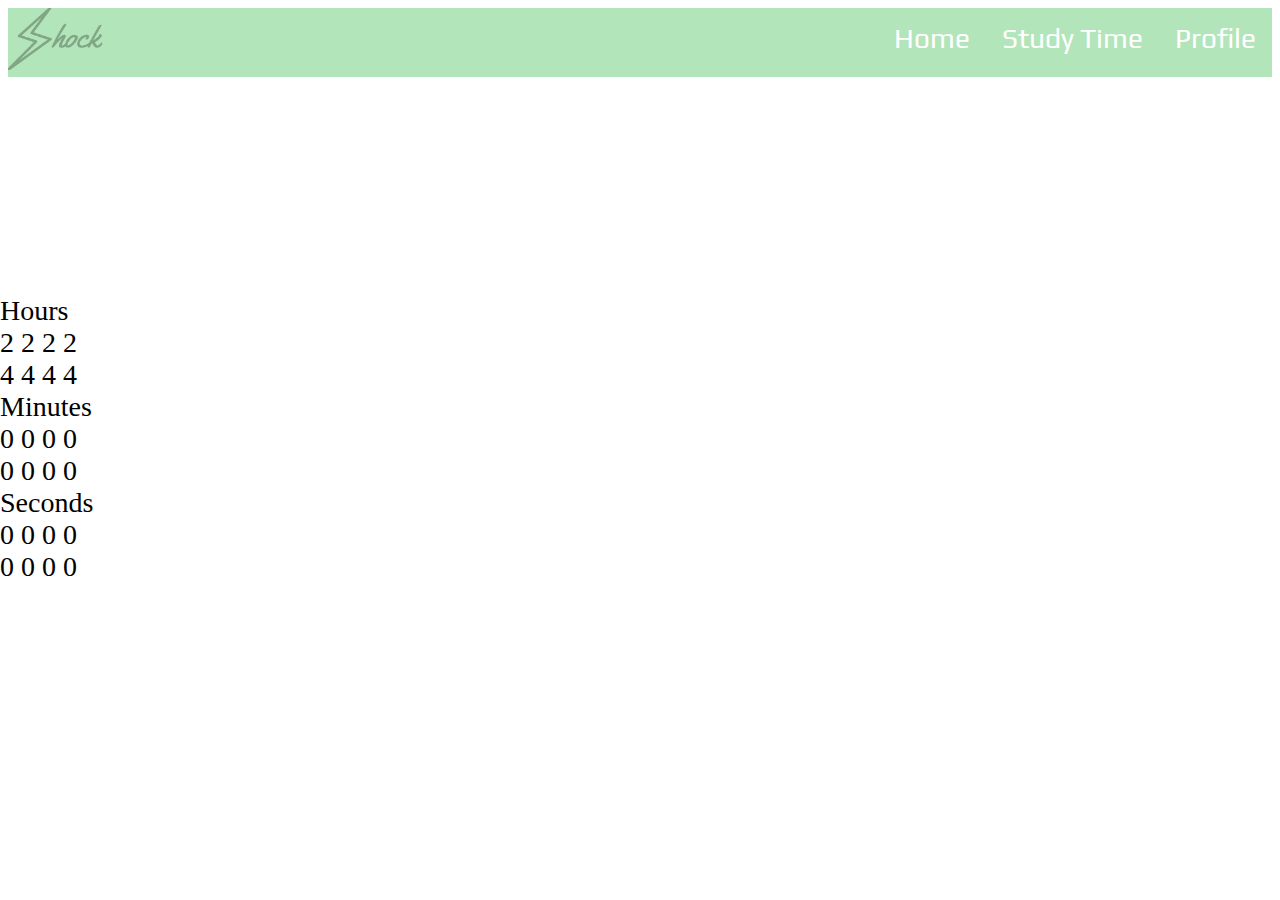
==== shock.html @ edda585a "Add files via upload" ====
<!DOCTYPE html>
<html lang="en" dir="ltr">
  <head>
    <meta charset="utf-8">
    <link rel="stylesheet" href="shock.css">
    <script src="shock.js"></script>
    <link href="https://fonts.googleapis.com/css?family=Play" rel="stylesheet">
    <title>Shock</title>
  </head>
  <body>
  <ul>
  <img class="logo" src="shock.png" width= "100" height = "62">
  <li><a href="#home">Profile</a></li>
  <li><a href="#studytime">Study Time</a></li>
  <li><a href="#profile">Home</a></li>
</ul>

<div class="wrap">

  <div class="countdown">
    <div class="bloc-time hours" data-init-value="24">
      <span class="count-title">Hours</span>

      <div class="figure hours hours-1">
        <span class="top">2</span>
        <span class="top-back">
          <span>2</span>
        </span>
        <span class="bottom">2</span>
        <span class="bottom-back">
          <span>2</span>
        </span>
      </div>

      <div class="figure hours hours-2">
        <span class="top">4</span>
        <span class="top-back">
          <span>4</span>
        </span>
        <span class="bottom">4</span>
        <span class="bottom-back">
          <span>4</span>
        </span>
      </div>
    </div>

    <div class="bloc-time min" data-init-value="0">
      <span class="count-title">Minutes</span>

      <div class="figure min min-1">
        <span class="top">0</span>
        <span class="top-back">
          <span>0</span>
        </span>
        <span class="bottom">0</span>
        <span class="bottom-back">
          <span>0</span>
        </span>
      </div>

      <div class="figure min min-2">
       <span class="top">0</span>
        <span class="top-back">
          <span>0</span>
        </span>
        <span class="bottom">0</span>
        <span class="bottom-back">
          <span>0</span>
        </span>
      </div>
    </div>

    <div class="bloc-time sec" data-init-value="0">
      <span class="count-title">Seconds</span>

        <div class="figure sec sec-1">
        <span class="top">0</span>
        <span class="top-back">
          <span>0</span>
        </span>
        <span class="bottom">0</span>
        <span class="bottom-back">
          <span>0</span>
        </span>
      </div>

      <div class="figure sec sec-2">
        <span class="top">0</span>
        <span class="top-back">
          <span>0</span>
        </span>
        <span class="bottom">0</span>
        <span class="bottom-back">
          <span>0</span>
        </span>
      </div>
    </div>
  </div>
</div>



  </body>
</html>
---- shock.css ----
body {
    font-size: 28px;
}

ul {
    list-style-type: none;
    margin: 0;
    padding: 0;
    overflow: hidden;
    background-color: #B3E5BA;
    position: sticky;
    top: 0;
}

li {
    float: right;
}

li a {
    display: block;
    color: white;
    text-align: center;
    padding: 14px 16px;
    text-decoration: none;
    font-family: 'Play', sans-serif;
}

li a:hover {
    background-color: #79B281;
}

.logo {
  align: left;
  margin: 0;
  padding: 0;
  overflow: hidden;
  background-color: #B3E5BA;
  position: sticky;
  top: 0;
}



.wrap {
  position: absolute;
  bottom: 0;
  top: 0;
  left: 0;
  right: 0;
  margin: auto;
  height: 310px;
}

a {
  text-decoration: none;
  color: #1a1a1a;
}

// Variables
$lato: 'Lato';

// Title
h1 {
  margin-bottom: 60px;
  text-align: center;
  font: 300 2.25em $lato;
  text-transform: uppercase;

  strong {
    font-weight: 400;
    color: #ea4c4c;
  }
}

h2 {
  margin-bottom: 80px;
  text-align: center;
  font: 300 0.7em $lato;
  text-transform: uppercase;

  strong {
    font-weight: 400;
  }
}

// Countdown
.countdown {
  width: 720px;
  margin: 0 auto;

  .bloc-time {
    float: left;
    margin-right: 45px;
    text-align: center;

    &:last-child {
      margin-right: 0;
    }
  }

  .count-title {
    display: block;
    margin-bottom: 15px;
    font: normal 0.94em $lato;
    color: #1a1a1a;
    text-transform: uppercase;
  }

  .figure {
    position: relative;
    float: left;
    height: 110px;
    width: 100px;
    margin-right: 10px;
    background-color: #fff;
    border-radius: 8px;
    @include box-shadow(0 3px 4px 0 rgba(0, 0, 0, .2),inset 2px 4px 0 0 rgba(255, 255, 255, .08));

    &:last-child {
      margin-right: 0;
    }

    >span {
      position: absolute;
      left: 0;
      right: 0;
      margin: auto;
      font: normal 5.94em/107px $lato;
      font-weight: 700;
      color: #de4848;
    }

    .top, .bottom-back {
      &:after {
        content: "";
        position: absolute;
        z-index: -1;
        left: 0;
        bottom: 0;
        width: 100%;
        height: 100%;
        border-bottom: 1px solid rgba(0, 0, 0, .1);
      }
    }

    .top {
      z-index: 3;
      background-color: #f7f7f7;
      transform-origin: 50% 100%;
      -webkit-transform-origin: 50% 100%;
      @include border-top-radius(10px);
      @include transform(perspective(200px));
    }

    .bottom {
      z-index: 1;

      &:before {
        content: "";
        position: absolute;
        display: block;
        top: 0;
        left: 0;
        width: 100%;
        height: 50%;
        background-color: rgba(0, 0, 0, .02);
      }
    }

    .bottom-back {
      z-index: 2;
      top: 0;
      height: 50%;
      overflow: hidden;
      background-color: #f7f7f7;
      @include border-top-radius(10px);

      span {
        position: absolute;
        top: 0;
        left: 0;
        right: 0;
        margin: auto;
      }
    }

    .top, .top-back {
      height: 50%;
      overflow: hidden;
      @include backface-visibility(hidden);
    }

    .top-back {
      z-index: 4;
      bottom: 0;
      background-color: #fff;
      -webkit-transform-origin: 50% 0;
      transform-origin: 50% 0;
      @include transform(perspective(200px) rotateX(180deg));
      @include border-bottom-radius(10px);

      span {
        position: absolute;
        top: -100%;
        left: 0;
        right: 0;
        margin: auto;
      }
    }
  }
}
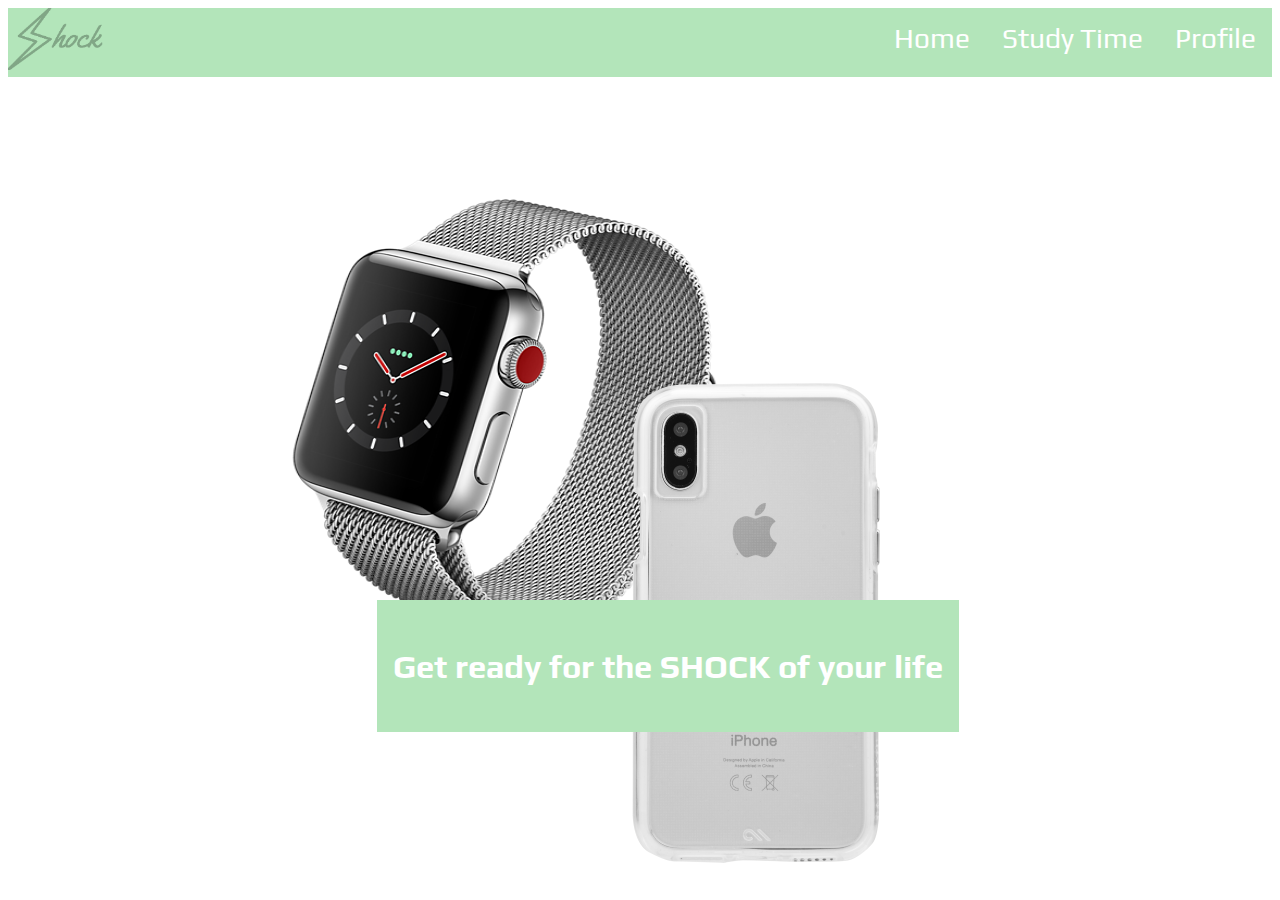
==== commit faa23669: "old website" ====
--- a/shock.html
+++ b/shock.html
@@ -10,95 +10,14 @@
   <body>
   <ul>
   <img class="logo" src="shock.png" width= "100" height = "62">
-  <li><a href="#home">Profile</a></li>
+  <li><a href="#profile">Profile</a></li>
   <li><a href="#studytime">Study Time</a></li>
-  <li><a href="#profile">Home</a></li>
-</ul>
+  <li><a href="#home">Home</a></li>
+  </ul>
 
-<div class="wrap">
-
-  <div class="countdown">
-    <div class="bloc-time hours" data-init-value="24">
-      <span class="count-title">Hours</span>
-
-      <div class="figure hours hours-1">
-        <span class="top">2</span>
-        <span class="top-back">
-          <span>2</span>
-        </span>
-        <span class="bottom">2</span>
-        <span class="bottom-back">
-          <span>2</span>
-        </span>
-      </div>
-
-      <div class="figure hours hours-2">
-        <span class="top">4</span>
-        <span class="top-back">
-          <span>4</span>
-        </span>
-        <span class="bottom">4</span>
-        <span class="bottom-back">
-          <span>4</span>
-        </span>
-      </div>
-    </div>
-
-    <div class="bloc-time min" data-init-value="0">
-      <span class="count-title">Minutes</span>
-
-      <div class="figure min min-1">
-        <span class="top">0</span>
-        <span class="top-back">
-          <span>0</span>
-        </span>
-        <span class="bottom">0</span>
-        <span class="bottom-back">
-          <span>0</span>
-        </span>
-      </div>
-
-      <div class="figure min min-2">
-       <span class="top">0</span>
-        <span class="top-back">
-          <span>0</span>
-        </span>
-        <span class="bottom">0</span>
-        <span class="bottom-back">
-          <span>0</span>
-        </span>
-      </div>
-    </div>
-
-    <div class="bloc-time sec" data-init-value="0">
-      <span class="count-title">Seconds</span>
-
-        <div class="figure sec sec-1">
-        <span class="top">0</span>
-        <span class="top-back">
-          <span>0</span>
-        </span>
-        <span class="bottom">0</span>
-        <span class="bottom-back">
-          <span>0</span>
-        </span>
-      </div>
-
-      <div class="figure sec sec-2">
-        <span class="top">0</span>
-        <span class="top-back">
-          <span>0</span>
-        </span>
-        <span class="bottom">0</span>
-        <span class="bottom-back">
-          <span>0</span>
-        </span>
-      </div>
-    </div>
-  </div>
-</div>
-
-
-
+  <img class="watch" src="watch.png" width="500" height = "500">
+  <img class="case" src="case.png" width="500" height = "500">
+  <div>
+    <h3>Get ready for the SHOCK of your life</h3>
   </body>
 </html>
--- a/shock.css
+++ b/shock.css
@@ -39,173 +39,32 @@
   top: 0;
 }
 
-
-
-.wrap {
-  position: absolute;
-  bottom: 0;
-  top: 0;
-  left: 0;
-  right: 0;
-  margin: auto;
-  height: 310px;
+.watch {
+  position:absolute;
+  left:30%;
+  top:30%;
+  margin:-75px 0 0 -135px;
 }
 
-a {
-  text-decoration: none;
-  color: #1a1a1a;
+.case {
+  position:absolute;
+  left:50%;
+  top:50%;
+  margin:-75px 0 0 -135px;
 }
 
-// Variables
-$lato: 'Lato';
+div {
+  display: block;
+  color: white;
+  text-align: center;
+  padding: 14px 16px;
+  text-decoration: none;
+  font-family: 'Play', sans-serif;
+  position:absolute;
+  left:40%;
+  top:75%;
+  margin:-75px 0 0 -135px;
+  overflow: hidden;
+  background-color: #B3E5BA;
 
-// Title
-h1 {
-  margin-bottom: 60px;
-  text-align: center;
-  font: 300 2.25em $lato;
-  text-transform: uppercase;
-
-  strong {
-    font-weight: 400;
-    color: #ea4c4c;
-  }
 }
-
-h2 {
-  margin-bottom: 80px;
-  text-align: center;
-  font: 300 0.7em $lato;
-  text-transform: uppercase;
-
-  strong {
-    font-weight: 400;
-  }
-}
-
-// Countdown
-.countdown {
-  width: 720px;
-  margin: 0 auto;
-
-  .bloc-time {
-    float: left;
-    margin-right: 45px;
-    text-align: center;
-
-    &:last-child {
-      margin-right: 0;
-    }
-  }
-
-  .count-title {
-    display: block;
-    margin-bottom: 15px;
-    font: normal 0.94em $lato;
-    color: #1a1a1a;
-    text-transform: uppercase;
-  }
-
-  .figure {
-    position: relative;
-    float: left;
-    height: 110px;
-    width: 100px;
-    margin-right: 10px;
-    background-color: #fff;
-    border-radius: 8px;
-    @include box-shadow(0 3px 4px 0 rgba(0, 0, 0, .2),inset 2px 4px 0 0 rgba(255, 255, 255, .08));
-
-    &:last-child {
-      margin-right: 0;
-    }
-
-    >span {
-      position: absolute;
-      left: 0;
-      right: 0;
-      margin: auto;
-      font: normal 5.94em/107px $lato;
-      font-weight: 700;
-      color: #de4848;
-    }
-
-    .top, .bottom-back {
-      &:after {
-        content: "";
-        position: absolute;
-        z-index: -1;
-        left: 0;
-        bottom: 0;
-        width: 100%;
-        height: 100%;
-        border-bottom: 1px solid rgba(0, 0, 0, .1);
-      }
-    }
-
-    .top {
-      z-index: 3;
-      background-color: #f7f7f7;
-      transform-origin: 50% 100%;
-      -webkit-transform-origin: 50% 100%;
-      @include border-top-radius(10px);
-      @include transform(perspective(200px));
-    }
-
-    .bottom {
-      z-index: 1;
-
-      &:before {
-        content: "";
-        position: absolute;
-        display: block;
-        top: 0;
-        left: 0;
-        width: 100%;
-        height: 50%;
-        background-color: rgba(0, 0, 0, .02);
-      }
-    }
-
-    .bottom-back {
-      z-index: 2;
-      top: 0;
-      height: 50%;
-      overflow: hidden;
-      background-color: #f7f7f7;
-      @include border-top-radius(10px);
-
-      span {
-        position: absolute;
-        top: 0;
-        left: 0;
-        right: 0;
-        margin: auto;
-      }
-    }
-
-    .top, .top-back {
-      height: 50%;
-      overflow: hidden;
-      @include backface-visibility(hidden);
-    }
-
-    .top-back {
-      z-index: 4;
-      bottom: 0;
-      background-color: #fff;
-      -webkit-transform-origin: 50% 0;
-      transform-origin: 50% 0;
-      @include transform(perspective(200px) rotateX(180deg));
-      @include border-bottom-radius(10px);
-
-      span {
-        position: absolute;
-        top: -100%;
-        left: 0;
-        right: 0;
-        margin: auto;
-      }
-    }
-  }
-}
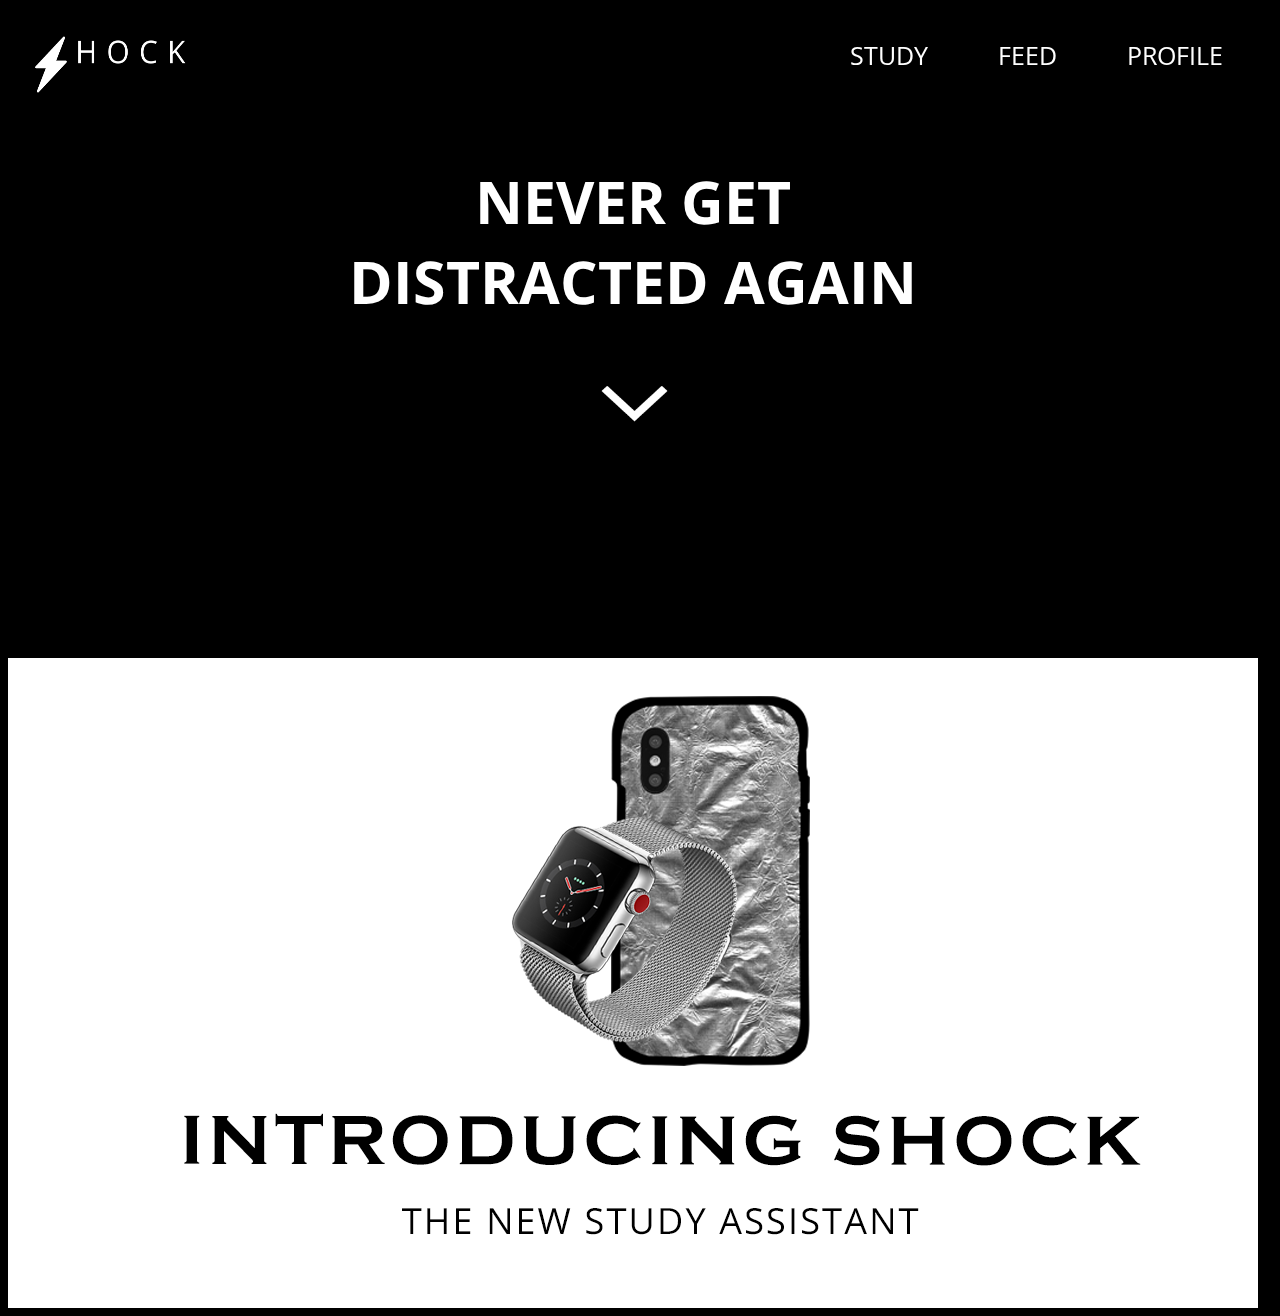
==== commit 03583d62: "newest changes" ====
--- a/shock.html
+++ b/shock.html
@@ -4,20 +4,26 @@
     <meta charset="utf-8">
     <link rel="stylesheet" href="shock.css">
     <script src="shock.js"></script>
-    <link href="https://fonts.googleapis.com/css?family=Play" rel="stylesheet">
+    <link href="https://fonts.googleapis.com/css?family=Open+Sans|Play" rel="stylesheet">
     <title>Shock</title>
   </head>
   <body>
+  <div class="frontpage">
+  <img class="logo" src="shock.png" width= "175" height = "100">
   <ul>
-  <img class="logo" src="shock.png" width= "100" height = "62">
-  <li><a href="#profile">Profile</a></li>
-  <li><a href="#studytime">Study Time</a></li>
-  <li><a href="#home">Home</a></li>
+  <li><a href="#profile">PROFILE</a></li>
+  <li><a href="#studytime">FEED</a></li>
+  <li><a href="#home">STUDY</a></li>
   </ul>
+    <div class="title">
+      <h3>NEVER GET <br> DISTRACTED AGAIN</h3>
+    </div>
+  <center>  <img class="arrow" src="downarrow.png" width="75" height="50"> </center>
+  </div>
+  <div class="productpage">
 
-  <img class="watch" src="watch.png" width="500" height = "500">
-  <img class="case" src="case.png" width="500" height = "500">
-  <div>
-    <h3>Get ready for the SHOCK of your life</h3>
+
+    </div>
+  </div>
   </body>
 </html>
--- a/shock.css
+++ b/shock.css
@@ -1,5 +1,14 @@
 body {
-    font-size: 28px;
+    font-size: 25px;
+    background-color: black;
+}
+
+.frontpage {
+  background-image: url("homebackground.png");
+  background-size: 1500px 700px;
+  width: 1250px;
+  height: 650px;
+  float: center;
 }
 
 ul {
@@ -7,7 +16,6 @@
     margin: 0;
     padding: 0;
     overflow: hidden;
-    background-color: #B3E5BA;
     position: sticky;
     top: 0;
 }
@@ -20,51 +28,52 @@
     display: block;
     color: white;
     text-align: center;
-    padding: 14px 16px;
+    padding: 30px 35px;
     text-decoration: none;
-    font-family: 'Play', sans-serif;
+    font-family: 'Open Sans', sans-serif;
 }
 
 li a:hover {
-    background-color: #79B281;
+
+    color: #0812B2;
+    text-decoration: bold;
 }
 
 .logo {
-  align: left;
-  margin: 0;
-  padding: 0;
   overflow: hidden;
-  background-color: #B3E5BA;
-  position: sticky;
-  top: 0;
+  position: absolute;
+  padding: 20px 25px;
 }
 
-.watch {
-  position:absolute;
-  left:30%;
-  top:30%;
-  margin:-75px 0 0 -135px;
+.arrow {
+  display:table-cell;
+  vertical-align: sub;
+  text-align:center;
+  float: center;
 }
 
-.case {
-  position:absolute;
-  left:50%;
-  top:50%;
-  margin:-75px 0 0 -135px;
+.productpage {
+  background-image: url("productbackground.png");
+  width: 1250px;
+  height: 650px;
+  float: center;
 }
 
-div {
+
+
+
+.title {
   display: block;
   color: white;
   text-align: center;
-  padding: 14px 16px;
   text-decoration: none;
-  font-family: 'Play', sans-serif;
-  position:absolute;
-  left:40%;
-  top:75%;
-  margin:-75px 0 0 -135px;
-  overflow: hidden;
-  background-color: #B3E5BA;
+  font-family: 'Open Sans', sans-serif;
+  top: 75%;
+  left: 50%;
+  transition: transform .1s;
+  font-size: 50px;
+}
 
+.title:hover {
+  transform: scale(1.3);
 }
